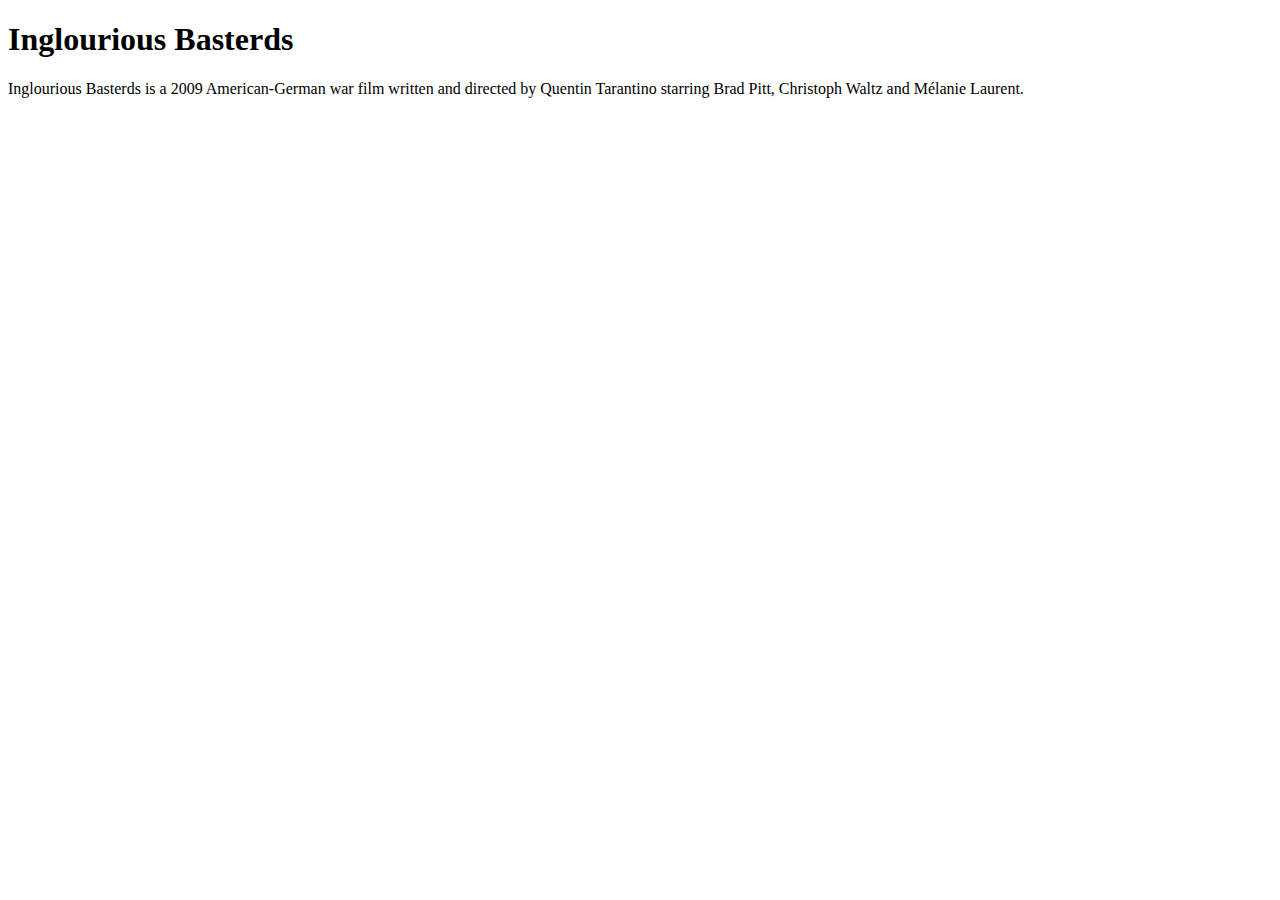
==== index.html @ 9753f621 "Added Open Graph" ====
<!doctype html>
<html lang="">
  <head>
    <meta charset="utf-8">
    <meta name="description" content="">
    <meta name="viewport" content="width=device-width, initial-scale=1.0">

    <title>Inglourious Basterds</title>
    <meta name="author" content="Quentin Tarantino">
    <meta name="description" content="Inglourious Basterds is a 2009 American-German war film written and directed by Quentin Tarantino starring Brad Pitt, Christoph Waltz and Mélanie Laurent.">

    <!-- Twitter Cards -->
    <meta name="twitter:card" content="summary">
    <meta name="twitter:site" content="@qtarantino">
    <meta name="twitter:title" content="Inglourious Basterds">
    <meta name="twitter:description" content="Inglourious Basterds is a 2009 American-German war film written and directed by Quentin Tarantino starring Brad Pitt, Christoph Waltz and Mélanie Laurent.">
    <meta name="twitter:image" content="https://upload.wikimedia.org/wikipedia/en/c/c3/Inglourious_Basterds_poster.jpg">

    <!-- Open Graph -->
    <meta property="og:title" content="Inglourious Basterds">
    <meta property="og:type" content="video.movie">
    <meta property="og:description" content="Inglourious Basterds is a 2009 American-German war film written and directed by Quentin Tarantino starring Brad Pitt, Christoph Waltz and Mélanie Laurent.">
    <meta property="og:image" content="https://upload.wikimedia.org/wikipedia/en/c/c3/Inglourious_Basterds_poster.jpg">
    <meta property="og:url" content="http://staffanmowitz.github.io">

  </head>
  <body>
    <h1>Inglourious Basterds</h1>
    <p>Inglourious Basterds is a 2009 American-German war film written and directed by Quentin Tarantino starring Brad Pitt, Christoph Waltz and Mélanie Laurent.</p>
  </body>
</html>
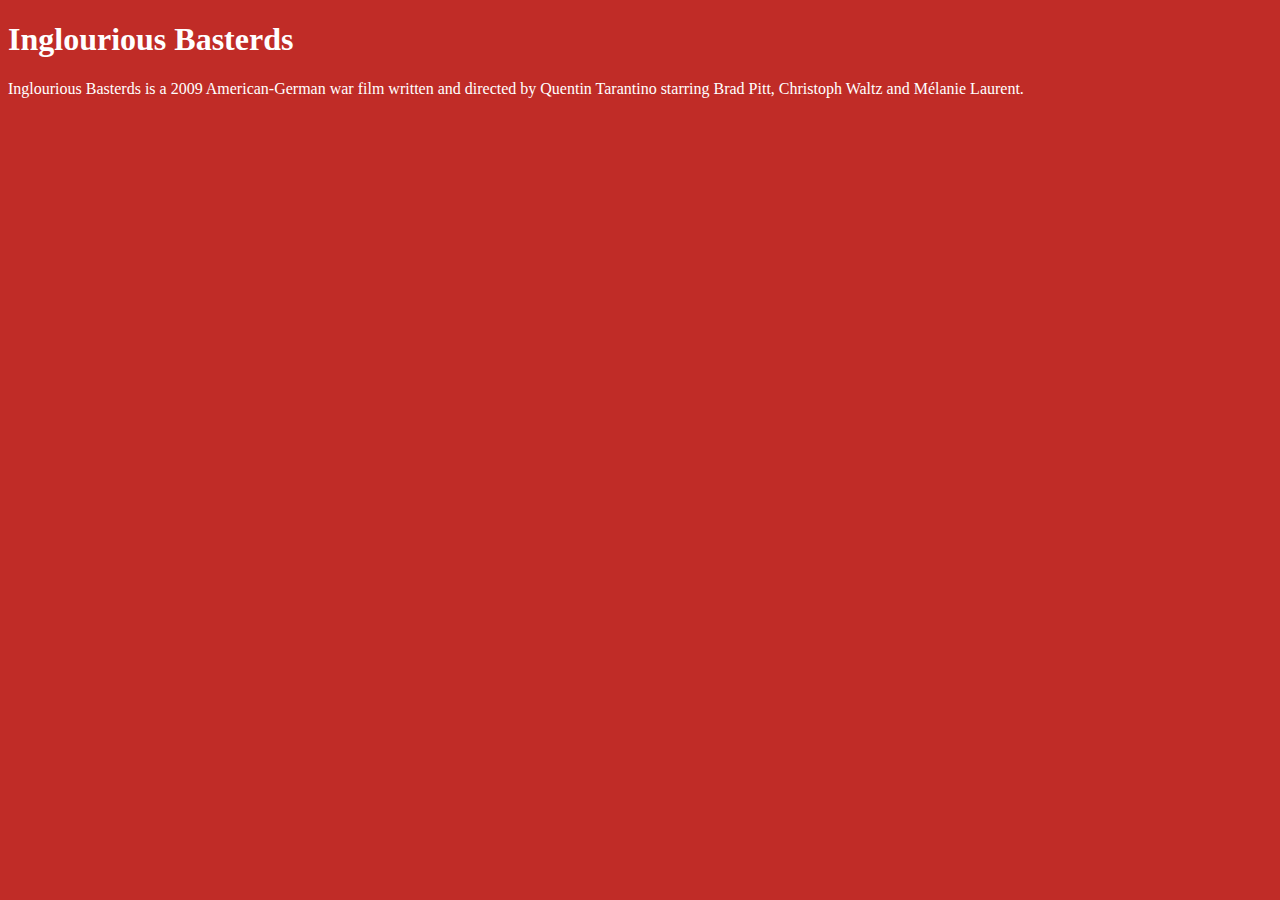
==== commit 81126270: "Added manifest.json and CSS" ====
--- a/index.html
+++ b/index.html
@@ -4,6 +4,7 @@
     <meta charset="utf-8">
     <meta name="description" content="">
     <meta name="viewport" content="width=device-width, initial-scale=1.0">
+    <link rel="stylesheet" href="style.css">
 
     <title>Inglourious Basterds</title>
     <meta name="author" content="Quentin Tarantino">
--- a/style.css
+++ b/style.css
@@ -0,0 +1,4 @@
+body {
+  background-color: #c02c27;
+  color: white;
+}
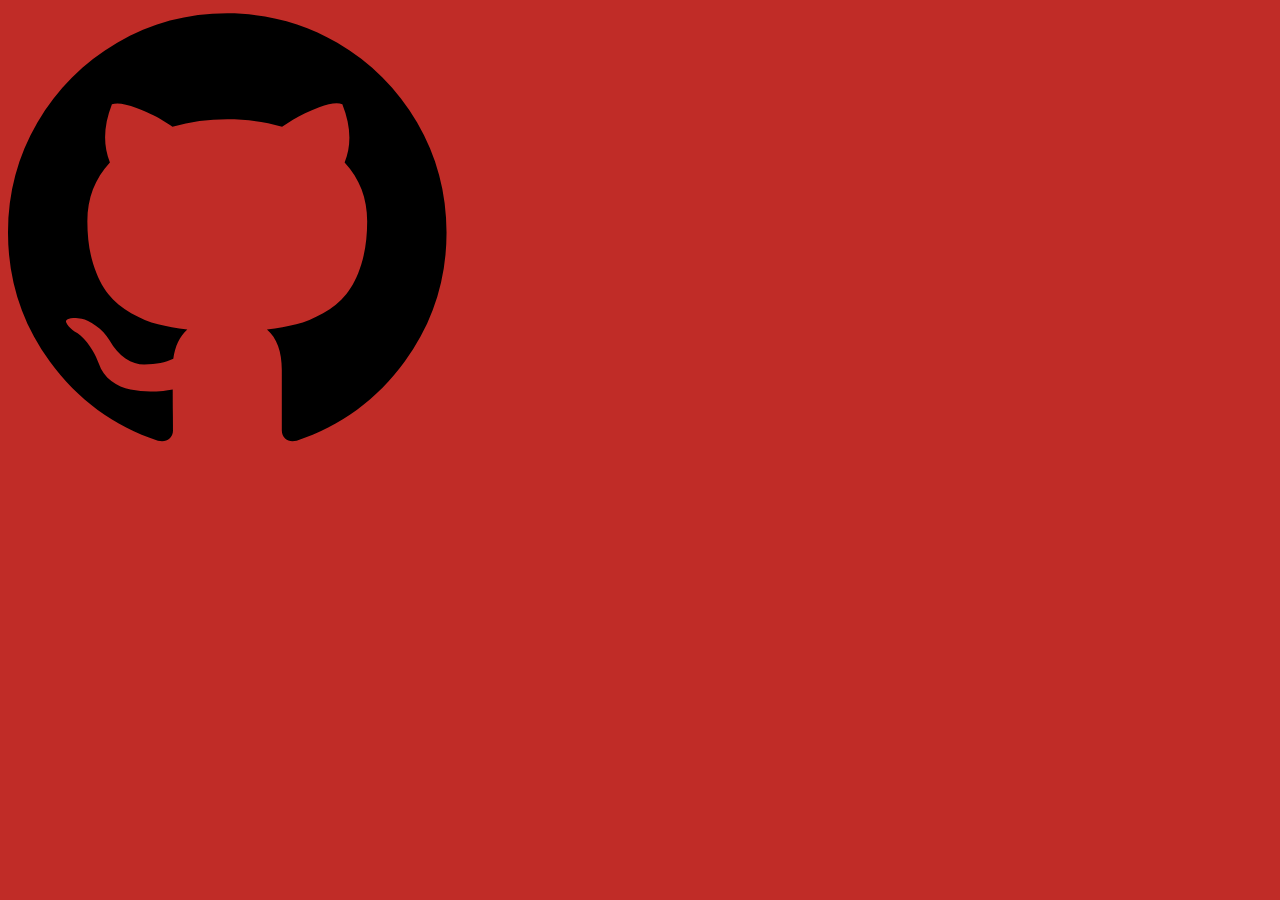
==== commit 8f2c1e9a: "Update index.html" ====
--- a/index.html
+++ b/index.html
@@ -5,28 +5,32 @@
     <meta name="description" content="">
     <meta name="viewport" content="width=device-width, initial-scale=1.0">
     <link rel="stylesheet" href="style.css">
-
-    <title>Inglourious Basterds</title>
-    <meta name="author" content="Quentin Tarantino">
-    <meta name="description" content="Inglourious Basterds is a 2009 American-German war film written and directed by Quentin Tarantino starring Brad Pitt, Christoph Waltz and Mélanie Laurent.">
-
-    <!-- Twitter Cards -->
-    <meta name="twitter:card" content="summary">
-    <meta name="twitter:site" content="@qtarantino">
-    <meta name="twitter:title" content="Inglourious Basterds">
-    <meta name="twitter:description" content="Inglourious Basterds is a 2009 American-German war film written and directed by Quentin Tarantino starring Brad Pitt, Christoph Waltz and Mélanie Laurent.">
-    <meta name="twitter:image" content="https://upload.wikimedia.org/wikipedia/en/c/c3/Inglourious_Basterds_poster.jpg">
-
-    <!-- Open Graph -->
-    <meta property="og:title" content="Inglourious Basterds">
-    <meta property="og:type" content="video.movie">
-    <meta property="og:description" content="Inglourious Basterds is a 2009 American-German war film written and directed by Quentin Tarantino starring Brad Pitt, Christoph Waltz and Mélanie Laurent.">
-    <meta property="og:image" content="https://upload.wikimedia.org/wikipedia/en/c/c3/Inglourious_Basterds_poster.jpg">
-    <meta property="og:url" content="http://staffanmowitz.github.io">
-
+    <link rel="shortcut icon" href="favicon.ico" type="image/x-icon">
   </head>
   <body>
-    <h1>Inglourious Basterds</h1>
-    <p>Inglourious Basterds is a 2009 American-German war film written and directed by Quentin Tarantino starring Brad Pitt, Christoph Waltz and Mélanie Laurent.</p>
+    <svg version="1.1" id="Capa_1" xmlns="http://www.w3.org/2000/svg" xmlns:xlink="http://www.w3.org/1999/xlink" x="0px" y="0px" width="438.549px" height="438.549px" viewBox="0 0 438.549 438.549" style="enable-background:new 0 0 438.549 438.549;" xml:space="preserve">
+      <g>
+        <path d="M409.132,114.573c-19.608-33.596-46.205-60.194-79.798-79.8C295.736,15.166,259.057,5.365,219.271,5.365
+          c-39.781,0-76.472,9.804-110.063,29.408c-33.596,19.605-60.192,46.204-79.8,79.8C9.803,148.168,0,184.854,0,224.63
+          c0,47.78,13.94,90.745,41.827,128.906c27.884,38.164,63.906,64.572,108.063,79.227c5.14,0.954,8.945,0.283,11.419-1.996
+          c2.475-2.282,3.711-5.14,3.711-8.562c0-0.571-0.049-5.708-0.144-15.417c-0.098-9.709-0.144-18.179-0.144-25.406l-6.567,1.136
+          c-4.187,0.767-9.469,1.092-15.846,1c-6.374-0.089-12.991-0.757-19.842-1.999c-6.854-1.231-13.229-4.086-19.13-8.559
+          c-5.898-4.473-10.085-10.328-12.56-17.556l-2.855-6.57c-1.903-4.374-4.899-9.233-8.992-14.559
+          c-4.093-5.331-8.232-8.945-12.419-10.848l-1.999-1.431c-1.332-0.951-2.568-2.098-3.711-3.429c-1.142-1.331-1.997-2.663-2.568-3.997
+          c-0.572-1.335-0.098-2.43,1.427-3.289c1.525-0.859,4.281-1.276,8.28-1.276l5.708,0.853c3.807,0.763,8.516,3.042,14.133,6.851
+          c5.614,3.806,10.229,8.754,13.846,14.842c4.38,7.806,9.657,13.754,15.846,17.847c6.184,4.093,12.419,6.136,18.699,6.136
+          c6.28,0,11.704-0.476,16.274-1.423c4.565-0.952,8.848-2.383,12.847-4.285c1.713-12.758,6.377-22.559,13.988-29.41
+          c-10.848-1.14-20.601-2.857-29.264-5.14c-8.658-2.286-17.605-5.996-26.835-11.14c-9.235-5.137-16.896-11.516-22.985-19.126
+          c-6.09-7.614-11.088-17.61-14.987-29.979c-3.901-12.374-5.852-26.648-5.852-42.826c0-23.035,7.52-42.637,22.557-58.817
+          c-7.044-17.318-6.379-36.732,1.997-58.24c5.52-1.715,13.706-0.428,24.554,3.853c10.85,4.283,18.794,7.952,23.84,10.994
+          c5.046,3.041,9.089,5.618,12.135,7.708c17.705-4.947,35.976-7.421,54.818-7.421s37.117,2.474,54.823,7.421l10.849-6.849
+          c7.419-4.57,16.18-8.758,26.262-12.565c10.088-3.805,17.802-4.853,23.134-3.138c8.562,21.509,9.325,40.922,2.279,58.24
+          c15.036,16.18,22.559,35.787,22.559,58.817c0,16.178-1.958,30.497-5.853,42.966c-3.9,12.471-8.941,22.457-15.125,29.979
+          c-6.191,7.521-13.901,13.85-23.131,18.986c-9.232,5.14-18.182,8.85-26.84,11.136c-8.662,2.286-18.415,4.004-29.263,5.146
+          c9.894,8.562,14.842,22.077,14.842,40.539v60.237c0,3.422,1.19,6.279,3.572,8.562c2.379,2.279,6.136,2.95,11.276,1.995
+          c44.163-14.653,80.185-41.062,108.068-79.226c27.88-38.161,41.825-81.126,41.825-128.906
+          C438.536,184.851,428.728,148.168,409.132,114.573z"/>
+      </g>
+    </svg>
   </body>
 </html>
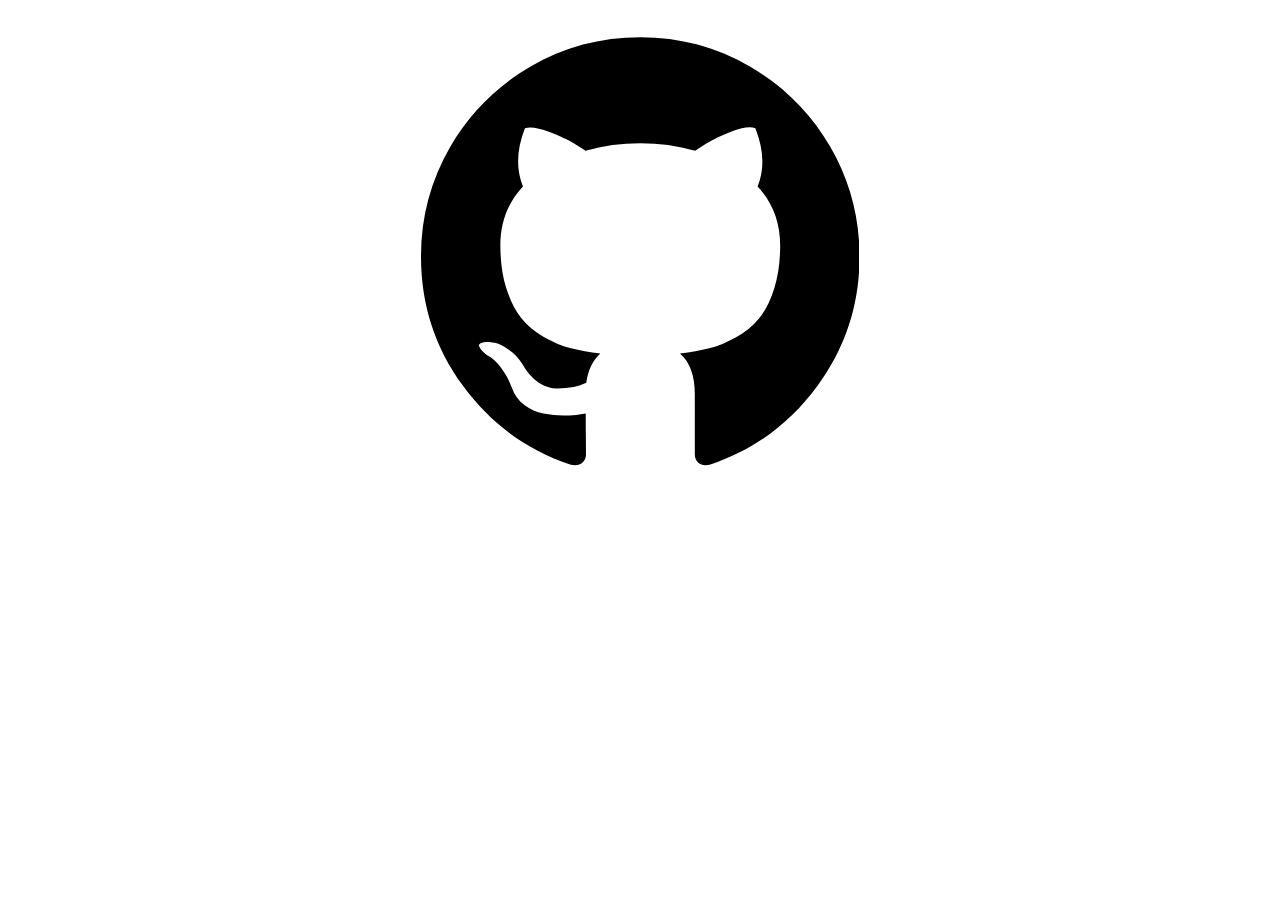
==== commit 828e637c: "Update index.html" ====
--- a/index.html
+++ b/index.html
@@ -6,6 +6,7 @@
     <meta name="viewport" content="width=device-width, initial-scale=1.0">
     <link rel="stylesheet" href="style.css">
     <link rel="shortcut icon" href="favicon.ico" type="image/x-icon">
+    <title>⚡️</title>
   </head>
   <body>
     <svg version="1.1" id="Capa_1" xmlns="http://www.w3.org/2000/svg" xmlns:xlink="http://www.w3.org/1999/xlink" x="0px" y="0px" width="438.549px" height="438.549px" viewBox="0 0 438.549 438.549" style="enable-background:new 0 0 438.549 438.549;" xml:space="preserve">
--- a/style.css
+++ b/style.css
@@ -1,4 +1,8 @@
 body {
-  background-color: #c02c27;
+  background-color: white;
   color: white;
+  display: flex;
+  margin: 2em;
+  justify-content: center;
+  align-items: center;
 }
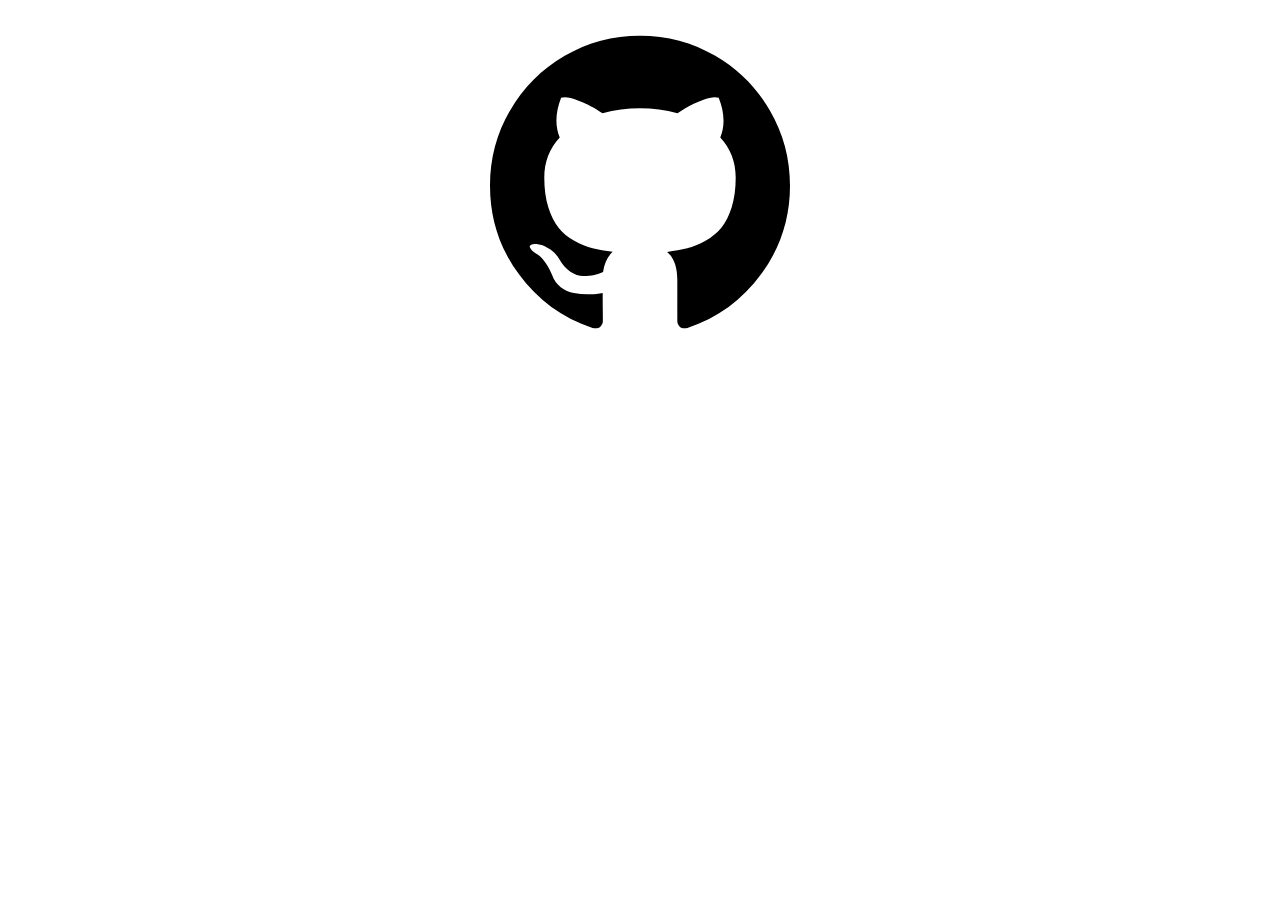
==== commit 0f083e9f: "Update index.html" ====
--- a/index.html
+++ b/index.html
@@ -6,32 +6,13 @@
     <meta name="viewport" content="width=device-width, initial-scale=1.0">
     <link rel="stylesheet" href="style.css">
     <link rel="shortcut icon" href="favicon.ico" type="image/x-icon">
-    <title>⚡️</title>
+    <title>staffanmowitz.github.io</title>
   </head>
   <body>
-    <svg version="1.1" id="Capa_1" xmlns="http://www.w3.org/2000/svg" xmlns:xlink="http://www.w3.org/1999/xlink" x="0px" y="0px" width="438.549px" height="438.549px" viewBox="0 0 438.549 438.549" style="enable-background:new 0 0 438.549 438.549;" xml:space="preserve">
-      <g>
-        <path d="M409.132,114.573c-19.608-33.596-46.205-60.194-79.798-79.8C295.736,15.166,259.057,5.365,219.271,5.365
-          c-39.781,0-76.472,9.804-110.063,29.408c-33.596,19.605-60.192,46.204-79.8,79.8C9.803,148.168,0,184.854,0,224.63
-          c0,47.78,13.94,90.745,41.827,128.906c27.884,38.164,63.906,64.572,108.063,79.227c5.14,0.954,8.945,0.283,11.419-1.996
-          c2.475-2.282,3.711-5.14,3.711-8.562c0-0.571-0.049-5.708-0.144-15.417c-0.098-9.709-0.144-18.179-0.144-25.406l-6.567,1.136
-          c-4.187,0.767-9.469,1.092-15.846,1c-6.374-0.089-12.991-0.757-19.842-1.999c-6.854-1.231-13.229-4.086-19.13-8.559
-          c-5.898-4.473-10.085-10.328-12.56-17.556l-2.855-6.57c-1.903-4.374-4.899-9.233-8.992-14.559
-          c-4.093-5.331-8.232-8.945-12.419-10.848l-1.999-1.431c-1.332-0.951-2.568-2.098-3.711-3.429c-1.142-1.331-1.997-2.663-2.568-3.997
-          c-0.572-1.335-0.098-2.43,1.427-3.289c1.525-0.859,4.281-1.276,8.28-1.276l5.708,0.853c3.807,0.763,8.516,3.042,14.133,6.851
-          c5.614,3.806,10.229,8.754,13.846,14.842c4.38,7.806,9.657,13.754,15.846,17.847c6.184,4.093,12.419,6.136,18.699,6.136
-          c6.28,0,11.704-0.476,16.274-1.423c4.565-0.952,8.848-2.383,12.847-4.285c1.713-12.758,6.377-22.559,13.988-29.41
-          c-10.848-1.14-20.601-2.857-29.264-5.14c-8.658-2.286-17.605-5.996-26.835-11.14c-9.235-5.137-16.896-11.516-22.985-19.126
-          c-6.09-7.614-11.088-17.61-14.987-29.979c-3.901-12.374-5.852-26.648-5.852-42.826c0-23.035,7.52-42.637,22.557-58.817
-          c-7.044-17.318-6.379-36.732,1.997-58.24c5.52-1.715,13.706-0.428,24.554,3.853c10.85,4.283,18.794,7.952,23.84,10.994
-          c5.046,3.041,9.089,5.618,12.135,7.708c17.705-4.947,35.976-7.421,54.818-7.421s37.117,2.474,54.823,7.421l10.849-6.849
-          c7.419-4.57,16.18-8.758,26.262-12.565c10.088-3.805,17.802-4.853,23.134-3.138c8.562,21.509,9.325,40.922,2.279,58.24
-          c15.036,16.18,22.559,35.787,22.559,58.817c0,16.178-1.958,30.497-5.853,42.966c-3.9,12.471-8.941,22.457-15.125,29.979
-          c-6.191,7.521-13.901,13.85-23.131,18.986c-9.232,5.14-18.182,8.85-26.84,11.136c-8.662,2.286-18.415,4.004-29.263,5.146
-          c9.894,8.562,14.842,22.077,14.842,40.539v60.237c0,3.422,1.19,6.279,3.572,8.562c2.379,2.279,6.136,2.95,11.276,1.995
-          c44.163-14.653,80.185-41.062,108.068-79.226c27.88-38.161,41.825-81.126,41.825-128.906
-          C438.536,184.851,428.728,148.168,409.132,114.573z"/>
-      </g>
-    </svg>
+    <a href="https://github.com/staffanmowitz">
+      <svg xmlns="http://www.w3.org/2000/svg" width="300" viewBox="0 0 438.549 438.549">
+        <path d="M409.132 114.573c-19.608-33.596-46.205-60.194-79.798-79.8C295.736 15.166 259.057 5.365 219.271 5.365c-39.781 0-76.472 9.804-110.063 29.408 -33.596 19.605-60.192 46.204-79.8 79.8C9.803 148.168 0 184.854 0 224.63c0 47.78 13.94 90.745 41.827 128.906 27.884 38.164 63.906 64.572 108.063 79.227 5.14 0.954 8.945 0.283 11.419-1.996 2.475-2.282 3.711-5.14 3.711-8.562 0-0.571-0.049-5.708-0.144-15.417 -0.098-9.709-0.144-18.179-0.144-25.406l-6.567 1.136c-4.187 0.767-9.469 1.092-15.846 1 -6.374-0.089-12.991-0.757-19.842-1.999 -6.854-1.231-13.229-4.086-19.13-8.559 -5.898-4.473-10.085-10.328-12.56-17.556l-2.855-6.57c-1.903-4.374-4.899-9.233-8.992-14.559 -4.093-5.331-8.232-8.945-12.419-10.848l-1.999-1.431c-1.332-0.951-2.568-2.098-3.711-3.429 -1.142-1.331-1.997-2.663-2.568-3.997 -0.572-1.335-0.098-2.43 1.427-3.289 1.525-0.859 4.281-1.276 8.28-1.276l5.708 0.853c3.807 0.763 8.516 3.042 14.133 6.851 5.614 3.806 10.229 8.754 13.846 14.842 4.38 7.806 9.657 13.754 15.846 17.847 6.184 4.093 12.419 6.136 18.699 6.136 6.28 0 11.704-0.476 16.274-1.423 4.565-0.952 8.848-2.383 12.847-4.285 1.713-12.758 6.377-22.559 13.988-29.41 -10.848-1.14-20.601-2.857-29.264-5.14 -8.658-2.286-17.605-5.996-26.835-11.14 -9.235-5.137-16.896-11.516-22.985-19.126 -6.09-7.614-11.088-17.61-14.987-29.979 -3.901-12.374-5.852-26.648-5.852-42.826 0-23.035 7.52-42.637 22.557-58.817 -7.044-17.318-6.379-36.732 1.997-58.24 5.52-1.715 13.706-0.428 24.554 3.853 10.85 4.283 18.794 7.952 23.84 10.994 5.046 3.041 9.089 5.618 12.135 7.708 17.705-4.947 35.976-7.421 54.818-7.421s37.117 2.474 54.823 7.421l10.849-6.849c7.419-4.57 16.18-8.758 26.262-12.565 10.088-3.805 17.802-4.853 23.134-3.138 8.562 21.509 9.325 40.922 2.279 58.24 15.036 16.18 22.559 35.787 22.559 58.817 0 16.178-1.958 30.497-5.853 42.966 -3.9 12.471-8.941 22.457-15.125 29.979 -6.191 7.521-13.901 13.85-23.131 18.986 -9.232 5.14-18.182 8.85-26.84 11.136 -8.662 2.286-18.415 4.004-29.263 5.146 9.894 8.562 14.842 22.077 14.842 40.539v60.237c0 3.422 1.19 6.279 3.572 8.562 2.379 2.279 6.136 2.95 11.276 1.995 44.163-14.653 80.185-41.062 108.068-79.226 27.88-38.161 41.825-81.126 41.825-128.906C438.536 184.851 428.728 148.168 409.132 114.573z"/>
+      </svg>
+    </a>
   </body>
 </html>
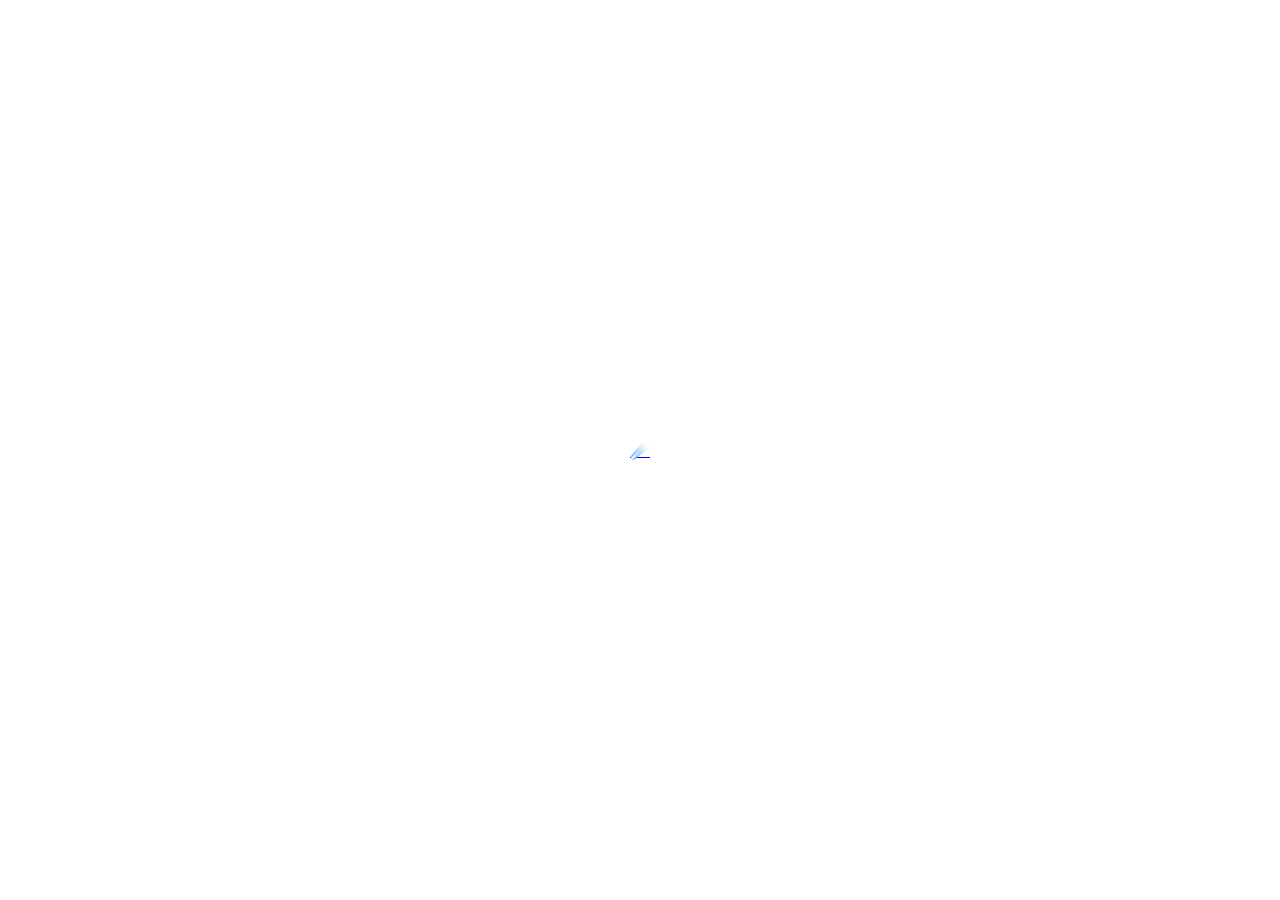
==== commit 7742322b: "Update link" ====
--- a/index.html
+++ b/index.html
@@ -9,10 +9,6 @@
     <title>staffanmowitz.github.io</title>
   </head>
   <body>
-    <a href="https://github.com/staffanmowitz">
-      <svg xmlns="http://www.w3.org/2000/svg" width="300" viewBox="0 0 438.549 438.549">
-        <path d="M409.132 114.573c-19.608-33.596-46.205-60.194-79.798-79.8C295.736 15.166 259.057 5.365 219.271 5.365c-39.781 0-76.472 9.804-110.063 29.408 -33.596 19.605-60.192 46.204-79.8 79.8C9.803 148.168 0 184.854 0 224.63c0 47.78 13.94 90.745 41.827 128.906 27.884 38.164 63.906 64.572 108.063 79.227 5.14 0.954 8.945 0.283 11.419-1.996 2.475-2.282 3.711-5.14 3.711-8.562 0-0.571-0.049-5.708-0.144-15.417 -0.098-9.709-0.144-18.179-0.144-25.406l-6.567 1.136c-4.187 0.767-9.469 1.092-15.846 1 -6.374-0.089-12.991-0.757-19.842-1.999 -6.854-1.231-13.229-4.086-19.13-8.559 -5.898-4.473-10.085-10.328-12.56-17.556l-2.855-6.57c-1.903-4.374-4.899-9.233-8.992-14.559 -4.093-5.331-8.232-8.945-12.419-10.848l-1.999-1.431c-1.332-0.951-2.568-2.098-3.711-3.429 -1.142-1.331-1.997-2.663-2.568-3.997 -0.572-1.335-0.098-2.43 1.427-3.289 1.525-0.859 4.281-1.276 8.28-1.276l5.708 0.853c3.807 0.763 8.516 3.042 14.133 6.851 5.614 3.806 10.229 8.754 13.846 14.842 4.38 7.806 9.657 13.754 15.846 17.847 6.184 4.093 12.419 6.136 18.699 6.136 6.28 0 11.704-0.476 16.274-1.423 4.565-0.952 8.848-2.383 12.847-4.285 1.713-12.758 6.377-22.559 13.988-29.41 -10.848-1.14-20.601-2.857-29.264-5.14 -8.658-2.286-17.605-5.996-26.835-11.14 -9.235-5.137-16.896-11.516-22.985-19.126 -6.09-7.614-11.088-17.61-14.987-29.979 -3.901-12.374-5.852-26.648-5.852-42.826 0-23.035 7.52-42.637 22.557-58.817 -7.044-17.318-6.379-36.732 1.997-58.24 5.52-1.715 13.706-0.428 24.554 3.853 10.85 4.283 18.794 7.952 23.84 10.994 5.046 3.041 9.089 5.618 12.135 7.708 17.705-4.947 35.976-7.421 54.818-7.421s37.117 2.474 54.823 7.421l10.849-6.849c7.419-4.57 16.18-8.758 26.262-12.565 10.088-3.805 17.802-4.853 23.134-3.138 8.562 21.509 9.325 40.922 2.279 58.24 15.036 16.18 22.559 35.787 22.559 58.817 0 16.178-1.958 30.497-5.853 42.966 -3.9 12.471-8.941 22.457-15.125 29.979 -6.191 7.521-13.901 13.85-23.131 18.986 -9.232 5.14-18.182 8.85-26.84 11.136 -8.662 2.286-18.415 4.004-29.263 5.146 9.894 8.562 14.842 22.077 14.842 40.539v60.237c0 3.422 1.19 6.279 3.572 8.562 2.379 2.279 6.136 2.95 11.276 1.995 44.163-14.653 80.185-41.062 108.068-79.226 27.88-38.161 41.825-81.126 41.825-128.906C438.536 184.851 428.728 148.168 409.132 114.573z"/>
-      </svg>
-    </a>
+    <a href="/meteor-storm/public">☄️</a>
   </body>
 </html>
--- a/style.css
+++ b/style.css
@@ -1,8 +1,14 @@
+* {
+  box-sizing: border-box;
+}
+
 body {
+  height: 100vh;
   background-color: white;
   color: white;
   display: flex;
-  margin: 2em;
+  padding: 2em;
+  margin: 0;
   justify-content: center;
   align-items: center;
 }
